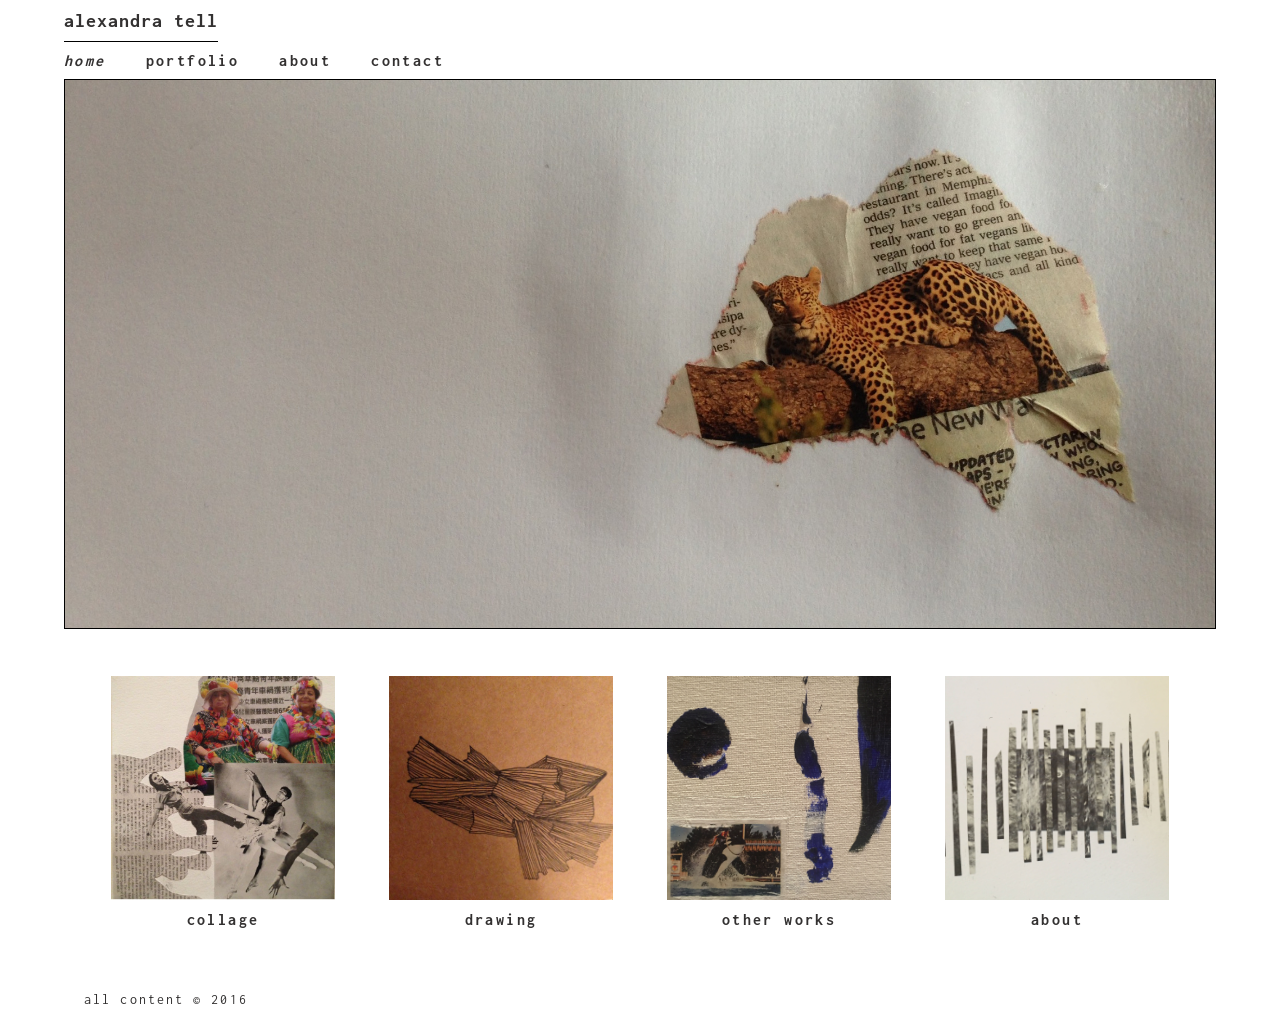
==== final_project/index.html @ 3974e2cb "final project" ====
<!DOCTYPE html>
<html>
<head>
	<link rel="stylesheet" type="text/css" href="css/style.css">
	<meta name="viewport" content="width=device-width, initial-scale=1">
	<title>alexandra tell</title>
</head>
<body>
	<div id="wrapper">
		<h1>alexandra tell</h1>
		<nav>
			<a href="index.html"><i>home</i></a>
			<a href="portfolio.html">portfolio</a>
			<a href="about.html">about</a>
			<a href="#">contact</a>
		</nav>
		<div id="hero">
		</div>
		<div id="content" class="clearfix">
			<a href="portfolio.html#portfolio-collage"><img src="images/collage2.jpg" alt="ladies collage"><p>collage</p></a>
			<a href="portfolio.html#portfolio-drawing"><img src="images/drawing1.jpg" alt="line drawing one"><p>drawing</p></a>
			<a href="portfolio.html#portfolio-works"><img src="images/resized_painting1.jpg" alt="shamu painting"><p>other works</p></a>
			<a href="about.html"><img src="images/resized_collage8.jpg" alt="moon collage"><p>about</p></a>
		</div>
		<footer>
			<p>all content &copy; 2016</p>
		</footer>
	</div>
</body>
</html>
---- final_project/css/style.css ----
@import url('https://fonts.googleapis.com/css?family=Open+Sans:700');
@import url('https://fonts.googleapis.com/css?family=Inconsolata');

*{
	margin:0;
	padding:0;
	box-sizing:border-box;
}
body {
	background:#FFF;
	color: #333131;
	text-align: center;
	font-family: 'Inconsolata', monospace;
	font-size: 16px;
}
nav {
	display:block;
	background: white;
	float: left;
	clear: both;
	padding: 10px 0;
}
nav a {
	text-decoration: none;
	text-align: left;
	color: #333131;
	/*margin-top: 30px;
	margin-right: 20px;*/
	font-size: 1em;
	letter-spacing: .15em;
	padding-right: 32px;
}
#hero{
	background:url(../images/collage5.jpg) no-repeat center center scroll;
	background-size: 100%;
	border: 1px solid black;
	/*border-right: 1px solid black;
	border-left: 1px solid black;*/
	height: 550px;
	clear: both;
}
h1 {
	display:inline;
	float:left;
	font-size: 1.25em;
	padding: 10px 0;
	letter-spacing: .05em;
	text-align: left;
	border-bottom: .5px solid black;
}
h2 {
	margin: 10px;
	font-size: 1.25em;
	font-weight: normal;
	letter-spacing: .025em;
}
h3 {
	font-size: .875em;
	text-align:left;
	letter-spacing: .1em;
}
a {
	text-decoration: none;
	font-weight: bold;
	color: #333131;
	font-family: 'Inconsolata', monospace;
	font-size: 1em;
	letter-spacing: .15em;
	cursor:pointer;
}
a:hover {
	font-style: italic;
}
footer {
	text-align: left;
	letter-spacing: .15em;
	font-size: .875em;
	padding: 20px;
	color: #333131;
	font-family: 'Inconsolata', monospace;
	clear:both;
}
#wrapper{
		width: 90%;
		margin: 0 auto;
}
#content{
	padding: 1.25em;
	/*border-left: 1px black solid;
	border-right: 1px black solid;
	border-bottom: 1px black solid;*/
	font-size: 1em;
	line-height: 1.25em;
	text-decoration: none;
	font-weight: bold;
	color: #333131;
	font-family: 'Open Sans', sans-serif;
}
#content img{
	height: initial;
	width: 100%;
	padding: 2%;
}
#content a:hover{
	font-style: italic;
	border: 1px solid black;
}
#content a{
	padding: 2%;
	float: left;
	width: 25%;
}
#portfolio{
	width: 90%;
	/*border: 1px solid black;*/
	padding: .5em;
	margin: 1em;
	float: left;
}
#portfolio img{
	float: left;
	width: 33%;
	padding: 1em;
	height: auto;
}
#bio{
	font-family: 'Open-Sans', sans-serif;
	width: 60%;
	text-align: left;
	padding: 2em;
	clear:both;
}
#contact{
	font-family: 'Open-Sans', sans-serif;
	width: 60%;
	text-align: left;
	padding: 2em;
	clear:both;
}
.clearfix:after {
    visibility: hidden;
    display: block;
    font-size: 0;
    content: " ";
    clear: both;
    height: 0;
}
@media only screen and (max-width: 824px){
	#hero{
		height:450px;
		border: none;
	}
	#content a{
		width:50%;
		padding: 1%;
	}
	#portfolio img{
		width: 100%;
		padding: 1%;
	}
}
@media only screen and (max-width: 450px){
	#hero{
		height:0px;
		border:none;
	}
	nav{
		float: none;
		text-align:left;
		padding:10px;
	}
	a:active {
		font-style: italic;
	}
	nav a{
		display:block;
		margin: 15px;
		border: .5px solid black;
		padding: 5px;
	}
	#content a{
		width:50%;
		float:left;
		padding-top: 0px;
	}
	#portfolio img{
		float:none;
		width: 100%;
	}
	#bio{
		width:100%;
		font-family:'Open-Sans', sans-serif;
	}
}
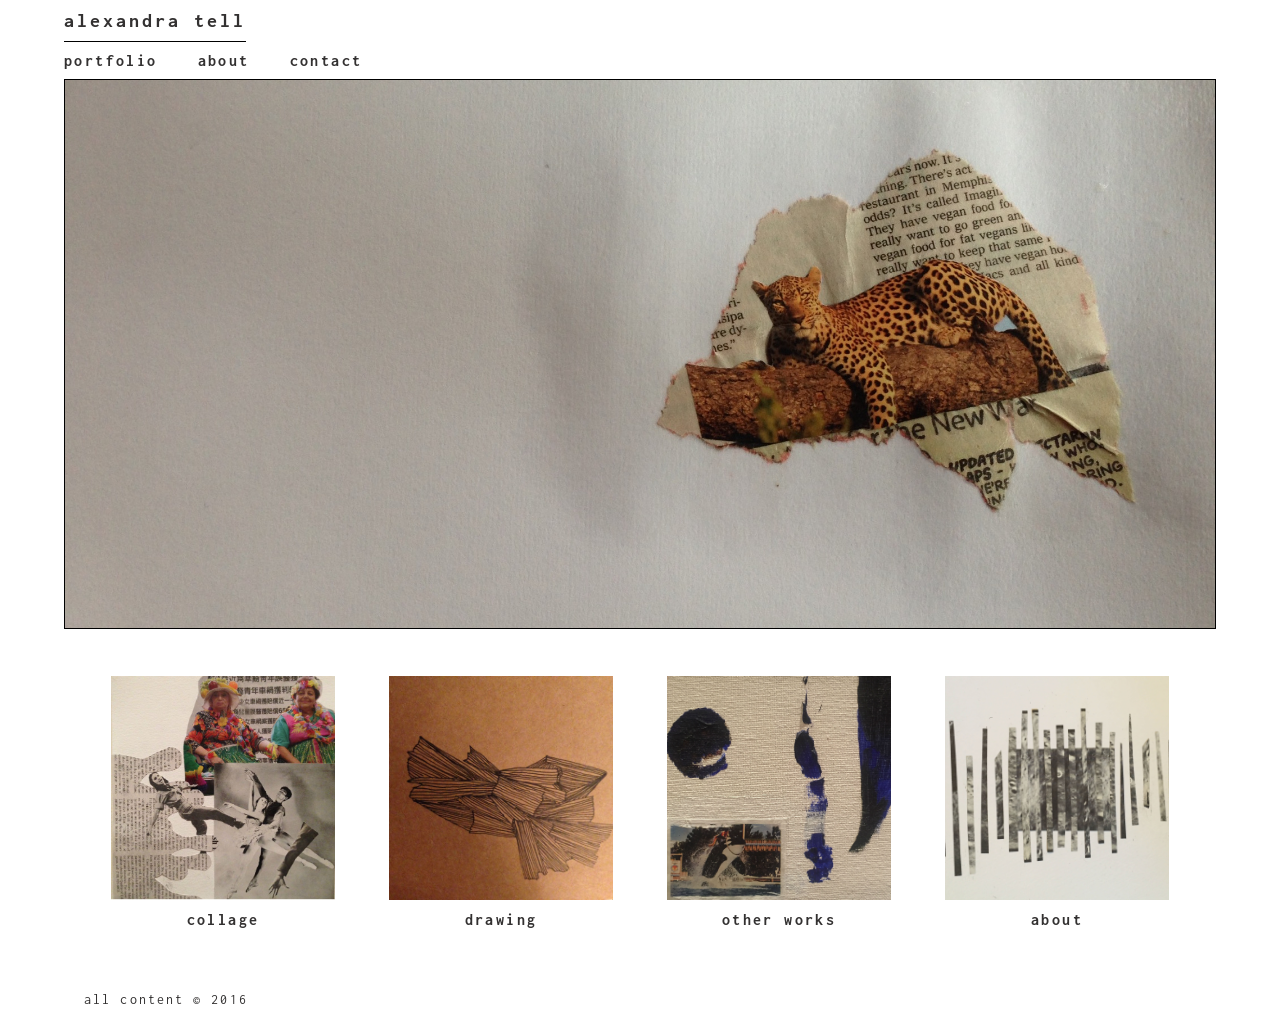
==== commit 4214eb07: "update" ====
--- a/final_project/index.html
+++ b/final_project/index.html
@@ -7,12 +7,11 @@
 </head>
 <body>
 	<div id="wrapper">
-		<h1>alexandra tell</h1>
+		<h1><a href="index.html">alexandra tell</a></h1>
 		<nav>
-			<a href="index.html"><i>home</i></a>
 			<a href="portfolio.html">portfolio</a>
 			<a href="about.html">about</a>
-			<a href="#">contact</a>
+			<a href="contact.html">contact</a>
 		</nav>
 		<div id="hero">
 		</div>
@@ -27,4 +26,4 @@
 		</footer>
 	</div>
 </body>
-</html>+</html>
